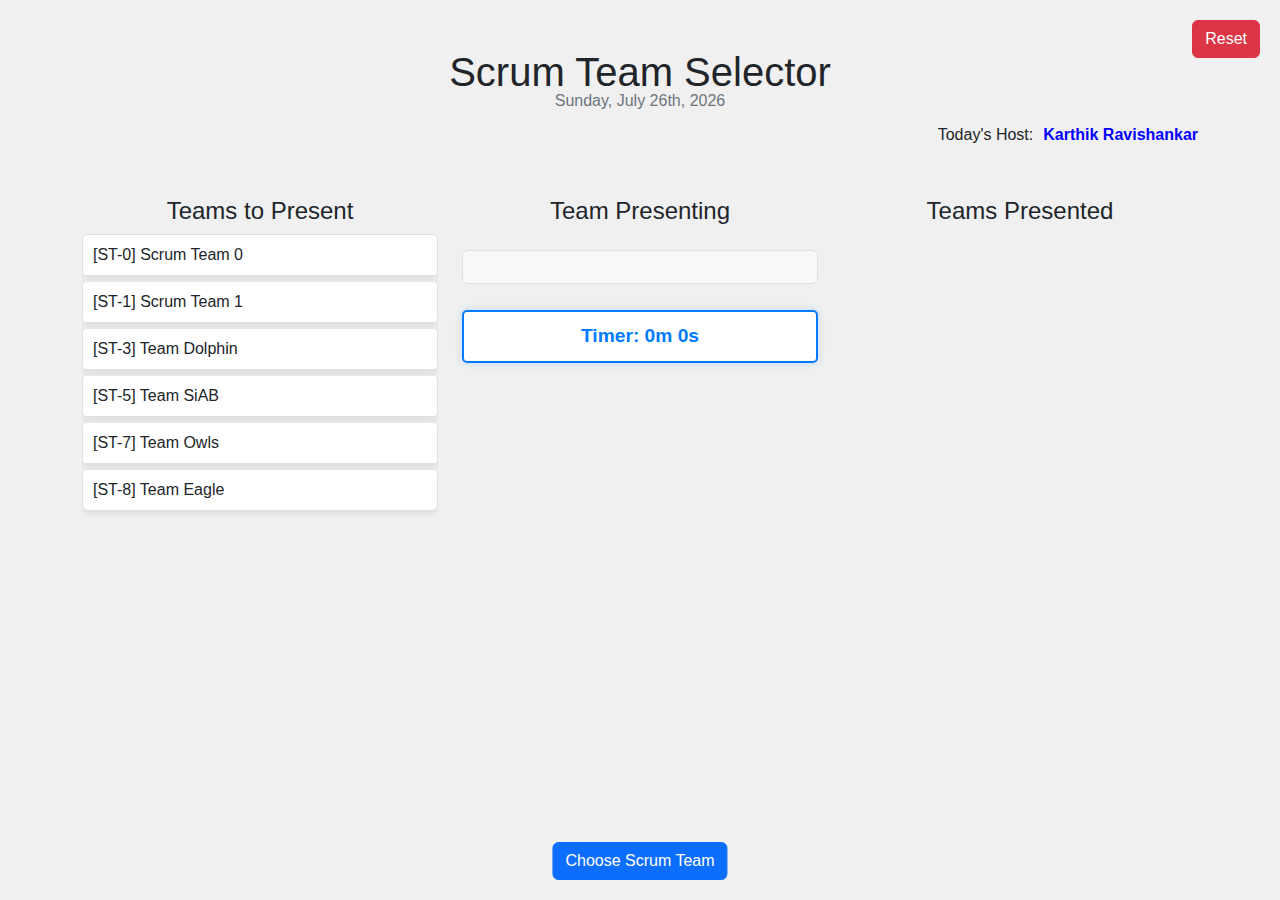
==== index.html @ 24b967f3 "Update index.html" ====
<!DOCTYPE html>
<html lang="en">
<head>
    <meta charset="UTF-8">
    <meta name="viewport" content="width=device-width, initial-scale=1.0">
    <title>Scrum Team Selector</title>
    <!-- Bootstrap CSS -->
    <link href="https://cdn.jsdelivr.net/npm/bootstrap@5.3.2/dist/css/bootstrap.min.css" rel="stylesheet">
    <style>
        html, body {
            height: 100%;
            overflow-y: scroll; 
        }

        body {
            margin: 0; 
        }

        .list-group {
            overflow-y: hidden; 
        }

        body {
            font-family: Arial, sans-serif;
            background-color: #f0f0f0;
            height: 100vh;
            display: flex;
            flex-direction: column;
        }

        .container {
            flex: 1;
            margin-bottom: 120px; 
        }

        #generateButton {
            position: fixed;
            bottom: 20px;
            left: 50%;
            transform: translateX(-50%);
            z-index: 1000;
        }

        #timer {
            font-size: 1.2rem;
            font-weight: bold;
            text-align: center;
            margin: 10px 0;
            background: #ffffff;
            padding: 10px;
            border-radius: 5px;
            border: 2px solid #007bff;
            color: #007bff;
            box-shadow: 0 0 10px rgba(0, 123, 255, 0.2);
        }

        #resetButton {
            position: absolute;
            top: 20px;
            right: 20px;
        }

        #currentTeam {
            animation: glow 2s infinite alternate;
        }

        .team-presenting {
            display: flex;
            flex-direction: column;
            height: 400px; 
            border-radius: 5px;
        }

        .slide-out {
            animation: slideOut 1s forwards;
        }

        .slide-in {
            animation: slideIn 1s forwards;
        }

        @keyframes slideOut {
            from {
                transform: translateX(0);
            }
            to {
                transform: translateX(-100%);
                opacity: 0;
            }
        }

        @keyframes slideIn {
            from {
                transform: translateX(100%);
                opacity: 0;
            }
            to {
                transform: translateX(0);
                opacity: 1;
            }
        }

        @keyframes glow {
            from {
                box-shadow: 0 0 5px rgba(0, 123, 255, 0.5);
            }
            to {
                box-shadow: 0 0 15px rgba(0, 123, 255, 1);
            }
        }

        .time {
            font-size: 0.9rem;
            font-weight: bold;
        }

        .date {
            font-size: 1rem;
            text-align: center;
            margin-top: -15px;
            margin-bottom: 10px;
            color: #6c757d;
        }

        .custom-padding {
            padding: 8px 10px; 
            margin-bottom: 6px;
            background-color: #ffffff; 
            border-radius: 4px; 
            box-shadow: 0 4px 10px rgba(0, 0, 0, 0.08); 
            font-size: 1rem;
            font-weight: 500;
        }

        .custom-padding:hover {
            box-shadow: 0 6px 15px rgba(0, 0, 0, 0.12); 
            transform: translateY(-6px);
        }

        .host-name {
            color: blue; 
            margin-left: 10px; 
        }

    </style>
</head>
<body>
    <!-- Reset Button -->
    <button id="resetButton" class="btn btn-danger" onclick="resetAll()">Reset</button>
    <!-- Today's Host -->
    


    <div class="container py-5">
        <h1 class="text-center mb-2">Scrum Team Selector</h1>
        <p class="date" id="currentDate"></p>
        <p id="todaysHost" class="d-flex justify-content-end"></p>
        <div class="row" style="margin-top: 50px;">
            <!-- First Column: All Teams -->
            <div class="col-12 col-md-4">
                <h4 class="text-center">Teams to Present</h4>
                <ul id="allTeams" class="list-group">
                    <li class="list-group-item custom-padding">[ST-0] Scrum Team 0</li>
                    <li class="list-group-item custom-padding">[ST-1] Scrum Team 1</li>
                    <li class="list-group-item custom-padding">[ST-3] Team Dolphin</li>
                    <li class="list-group-item custom-padding">[ST-5] Team SiAB</li>
                    <li class="list-group-item custom-padding">[ST-7] Team Owls</li>
                    <li class="list-group-item custom-padding">[ST-8] Team Eagle</li> 
                </ul>
            </div>
            <!-- Second Column: Team Presenting -->
            <div class="col-12 col-md-4">
                <h4 class="text-center">Team Presenting</h4>
                <div class="team-presenting">
                    <p id="currentTeam" class="text-center p-3 border rounded bg-light mt-3">
                        
                    </p>
                    <div id="timer">Timer: <span id="elapsedTime">0m 0s</span></div>
                </div>
            </div>
            <!-- Third Column: Teams Presented -->
            <div class="col-12 col-md-4">
                <h4 class="text-center">Teams Presented</h4>
                <ul id="chosenTeams" class="list-group">
                    <!-- Presented teams will be displayed here -->
                </ul>
            </div>
        </div>
    </div>
    <!-- Fixed Choose Button -->
    <button id="generateButton" class="btn btn-primary" onclick="generateRandomTeam()">Choose Scrum Team</button>

    <script>
        const teams = [
            { number: 0, name: '[ST-0] Scrum Team 0' },
            { number: 1, name: '[ST-1] Scrum Team 1' },
            { number: 9, name: '[ST-3] Team Dolphin' },
            { number: 5, name: '[ST-5] Team SiAB' },
            { number: 7, name: '[ST-7] Team Owls' },
            { number: 8, name: '[ST-8] Team Eagle' },
        ];
        const usedTeams = [];
        let currentTeam = null;
        let startTime = null;
        let timerInterval = null;

        function setDate() {
            const date = new Date();
            const options = {
                weekday: 'long', // This will include the full name of the day (e.g., "Sunday")
                year: 'numeric',
                month: 'long',
                day: 'numeric'
            };
            
            // Get the formatted date
            let formattedDate = date.toLocaleDateString('en-US', options);

            // Now let's format the day to include "st", "nd", "rd", or "th" based on the day of the month
            const day = date.getDate();
            const suffix = (day % 10 === 1 && day !== 11) ? 'st' :
                          (day % 10 === 2 && day !== 12) ? 'nd' :
                          (day % 10 === 3 && day !== 13) ? 'rd' : 'th';
            
            // Replace the day number with the day number and its suffix
            formattedDate = formattedDate.replace(day, `${day}${suffix}`);

            // Set the formatted date to the page
            document.getElementById('currentDate').innerText = formattedDate;
        }


        function startTimer() {
            clearInterval(timerInterval);
            startTime = new Date();

            timerInterval = setInterval(() => {
                const now = new Date();
                const elapsedSeconds = Math.floor((now - startTime) / 1000);
                const minutes = Math.floor(elapsedSeconds / 60);
                const seconds = elapsedSeconds % 60;
                document.getElementById('elapsedTime').innerText = `${minutes}m ${seconds}s`;
            }, 1000);
        }

        function stopTimer() {
            clearInterval(timerInterval);
        }


        let teamInfinityAdded = false; 

        function generateRandomTeam() {

            if (currentTeam) {
                const endTime = new Date();
                const duration = Math.floor((endTime - startTime) / 1000);
                const minutes = Math.floor(duration / 60);
                const seconds = duration % 60;

                const timeDisplay = `${minutes}m ${seconds}s`;
                const timeClass = duration < 180 ? 'text-success' : 'text-danger';

                const chosenTeamsList = document.getElementById('chosenTeams');
                const listItem = document.createElement('li');
                listItem.className = 'list-group-item slide-in custom-padding';
                listItem.innerHTML = `${currentTeam.name} <span class="time ${timeClass}">(${timeDisplay})</span>`;
                chosenTeamsList.appendChild(listItem);

            }

            if(teams.length === 0 && !teamInfinityAdded)
            {
                document.getElementById('generateButton').innerText = 'End';
            }

            if(teams.length === 0 && teamInfinityAdded)
            {
                document.getElementById('currentTeam').innerText = 'We are done with updates!';
                document.getElementById('generateButton').innerText = 'End';
                document.getElementById('generateButton').disabled = true;
                stopTimer()
                return;
            }

            // If there are no teams left, add Team 100 once
            if (teams.length === 0 && !teamInfinityAdded) {
                teams.push({ number: 30, name: '[ST-100] Team Infinity' });
                teamInfinityAdded = true; 
            }

            // Randomly pick a team from the list
            const randomIndex = Math.floor(Math.random() * teams.length);
            currentTeam = teams.splice(randomIndex, 1)[0];
            startTimer();

            // Display the current team and animate the display
            const currentTeamDisplay = document.getElementById('currentTeam');
            currentTeamDisplay.classList.remove('slide-in', 'slide-out');
            currentTeamDisplay.offsetWidth; // Trigger reflow for animation
            currentTeamDisplay.classList.add('slide-in');
            currentTeamDisplay.innerText = currentTeam.name;

            // Remove the selected team from the "All Teams" list
            const allTeamsList = document.getElementById('allTeams');
            const items = allTeamsList.getElementsByTagName('li');
            for (let i = 0; i < items.length; i++) {
                if (items[i].innerText === currentTeam.name) {
                    items[i].classList.add('slide-out');
                    setTimeout(() => items[i].remove(), 1000);
                    break;
                }
            }
        }


        function resetAll() {
            location.reload();
        }

        setDate();


        function getRandomItemForToday(list) {
            if (!Array.isArray(list) || list.length === 0) {
                throw new Error("The list must be a non-empty array.");
            }

            // Get the current date in YYYY-MM-DD format
            const today = new Date().toISOString().split('T')[0];

            // Use a hash function to convert the date string into a consistent "random" seed
            const seed = today.split('').reduce((acc, char) => acc + char.charCodeAt(0), 0);

            // Generate a pseudo-random index based on the seed and list length
            const index = Math.abs(Math.sin(seed) * list.length) % list.length;

            return list[Math.floor(index)];
        }

        const hosts = [
                        'Amit Pandey', 
                        'Anusha R P', 
                        'Arjun Ramendra', 
                        'Balaji Kapu', 
                        'Chethan M',
                        'Deekshith Medikurthi',
                        'Jaipal Salapu',
                        'Kanchan Bharti',
                        'Karanraj R J',
                        'Karthik Ravishankar',
                        'Kavya Bhat',
                        'Madan M R',
                        'Manish N',
                        'Manoj Rajput',
                        'Paras Kadam',
                        'Prakriti Shetty',
                        'Rajayogi JR',
                        'Rohan DV',
                        'Sneha Kumari',
                        'Sushmitha Sharma'
                    ];

        function setHost() {
            const selectedHost = getRandomItemForToday(hosts);

            document.getElementById('todaysHost').innerHTML = `Today's Host: <span class="host-name"><strong>${selectedHost}</strong></span>`;

        }

        setHost();

    </script>
    <!-- Bootstrap JS -->
    <script src="https://cdn.jsdelivr.net/npm/bootstrap@5.3.2/dist/js/bootstrap.bundle.min.js"></script>
</
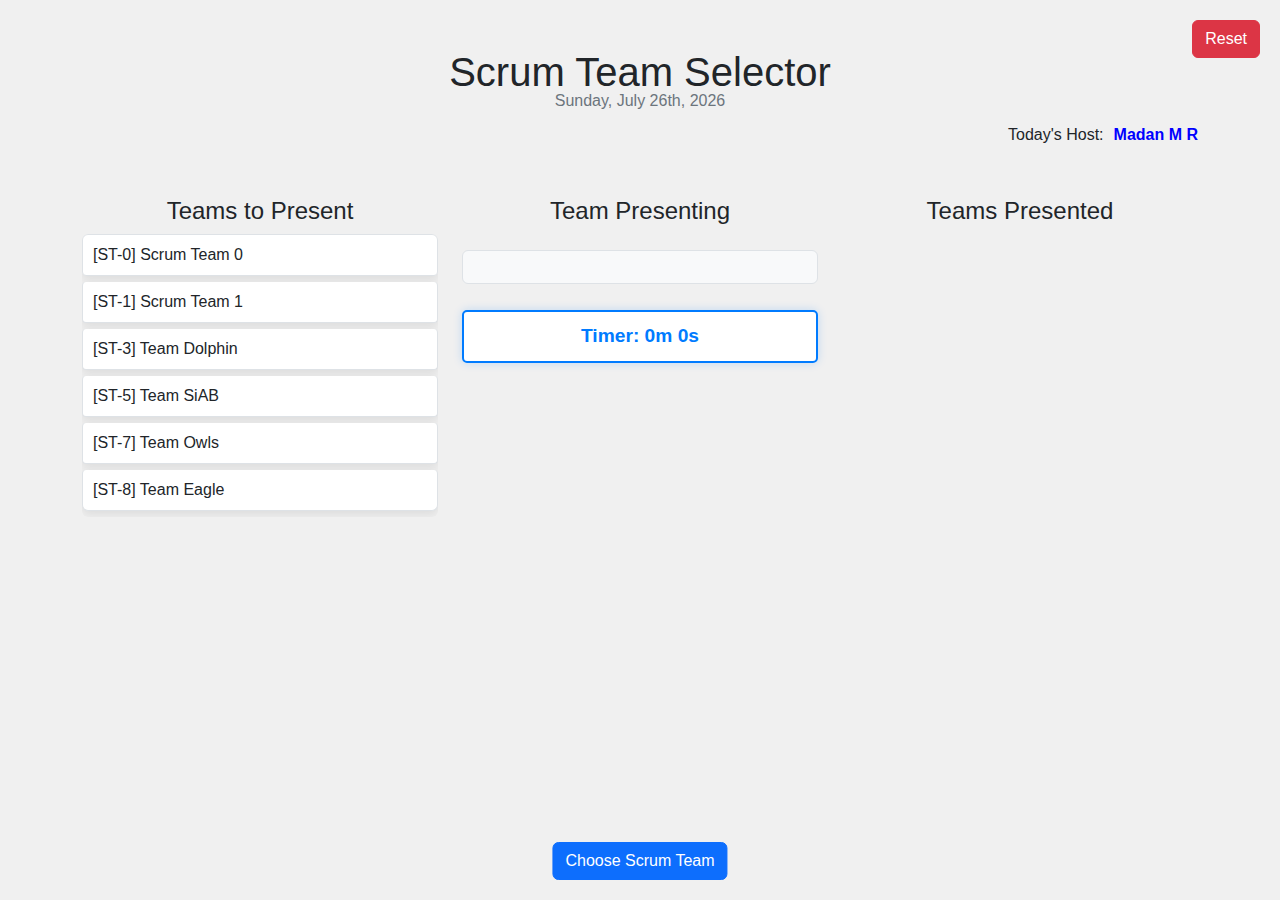
==== commit 6143f2a2: "Update index.html" ====
--- a/index.html
+++ b/index.html
@@ -340,25 +340,8 @@
 
         const hosts = [
                         'Amit Pandey', 
-                        'Anusha R P', 
-                        'Arjun Ramendra', 
-                        'Balaji Kapu', 
-                        'Chethan M',
-                        'Deekshith Medikurthi',
-                        'Jaipal Salapu',
-                        'Kanchan Bharti',
-                        'Karanraj R J',
-                        'Karthik Ravishankar',
-                        'Kavya Bhat',
                         'Madan M R',
-                        'Manish N',
-                        'Manoj Rajput',
-                        'Paras Kadam',
-                        'Prakriti Shetty',
-                        'Rajayogi JR',
-                        'Rohan DV',
-                        'Sneha Kumari',
-                        'Sushmitha Sharma'
+                        'Manish N'
                     ];
 
         function setHost() {
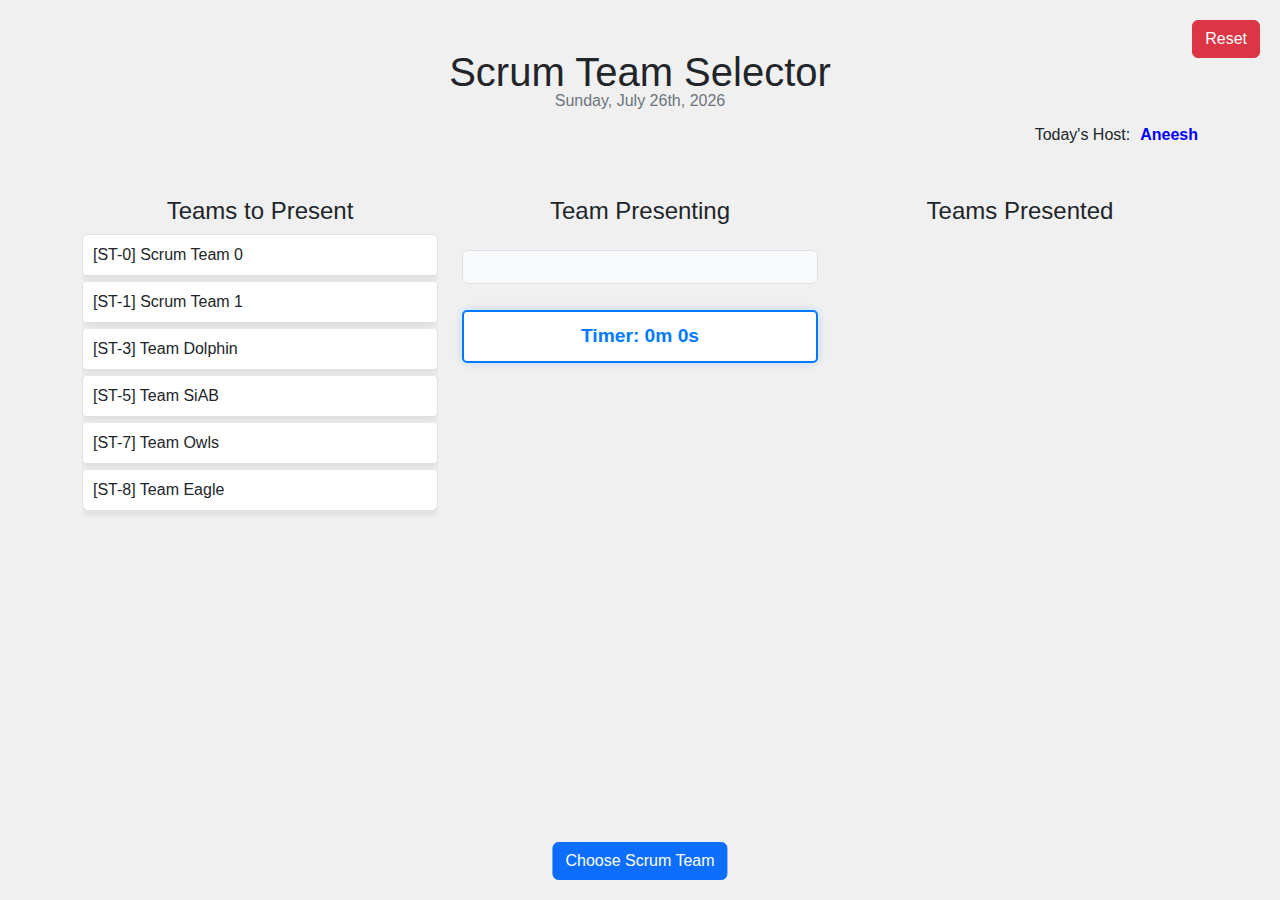
==== commit 6bb71ec6: "Update index.html" ====
--- a/index.html
+++ b/index.html
@@ -339,9 +339,7 @@
         }
 
         const hosts = [
-                        'Amit Pandey', 
-                        'Madan M R',
-                        'Manish N'
+                        'Aneesh'
                     ];
 
         function setHost() {
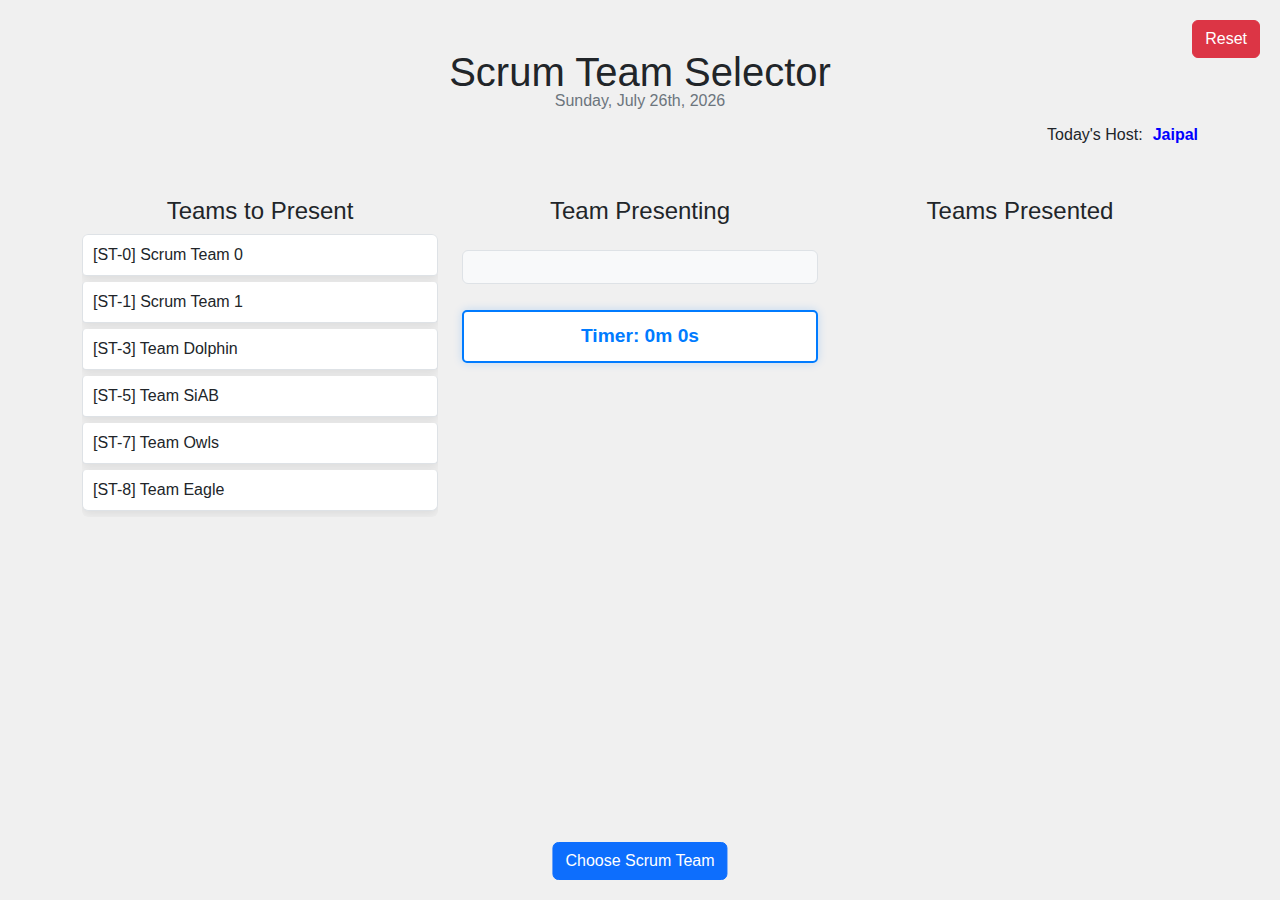
==== commit 6bb3de5d: "Update index.html" ====
--- a/index.html
+++ b/index.html
@@ -339,7 +339,7 @@
         }
 
         const hosts = [
-                        'Aneesh'
+                        'Jaipal'
                     ];
 
         function setHost() {
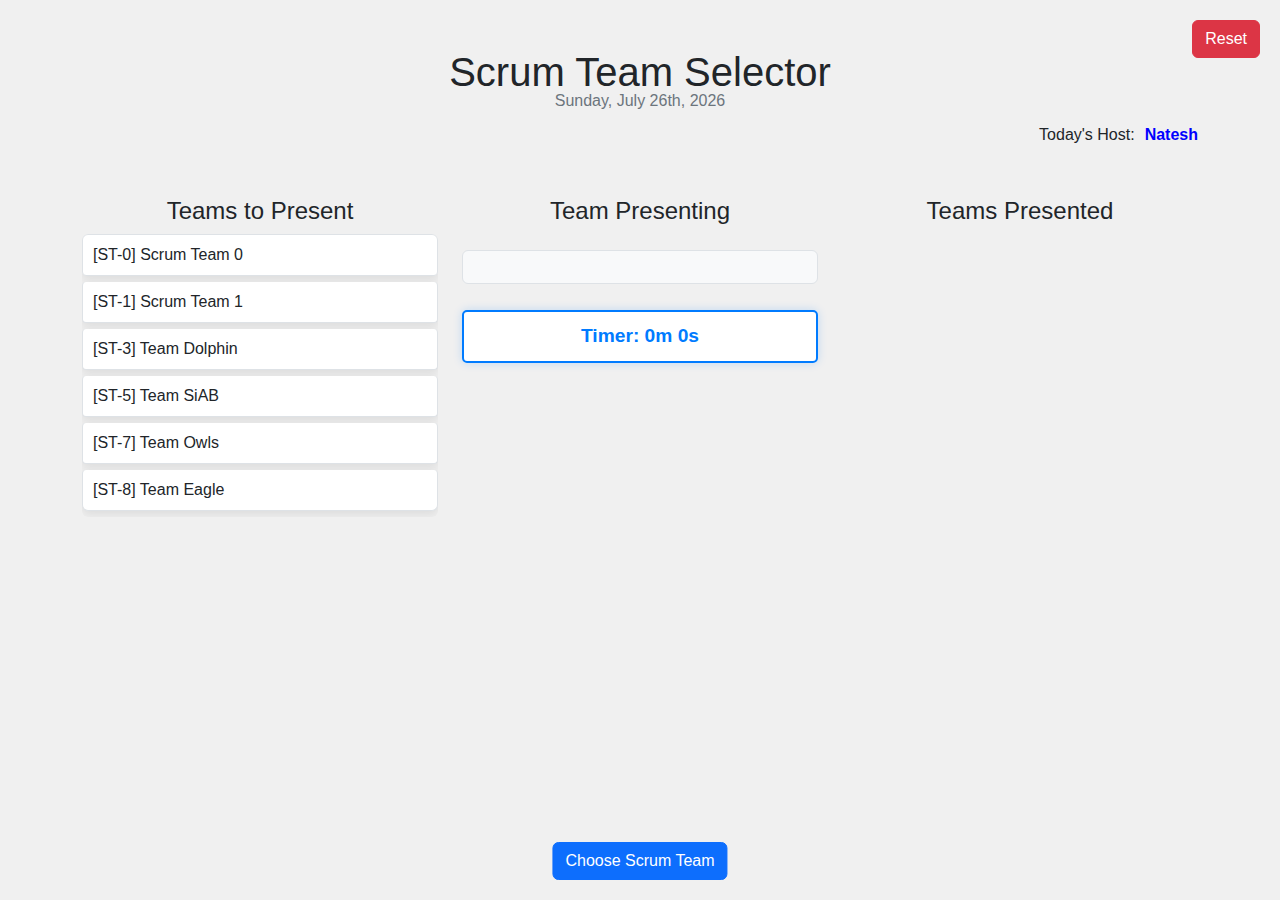
==== commit b3ecf44b: "Update index.html" ====
--- a/index.html
+++ b/index.html
@@ -339,7 +339,7 @@
         }
 
         const hosts = [
-                        'Jaipal'
+                        'Natesh'
                     ];
 
         function setHost() {
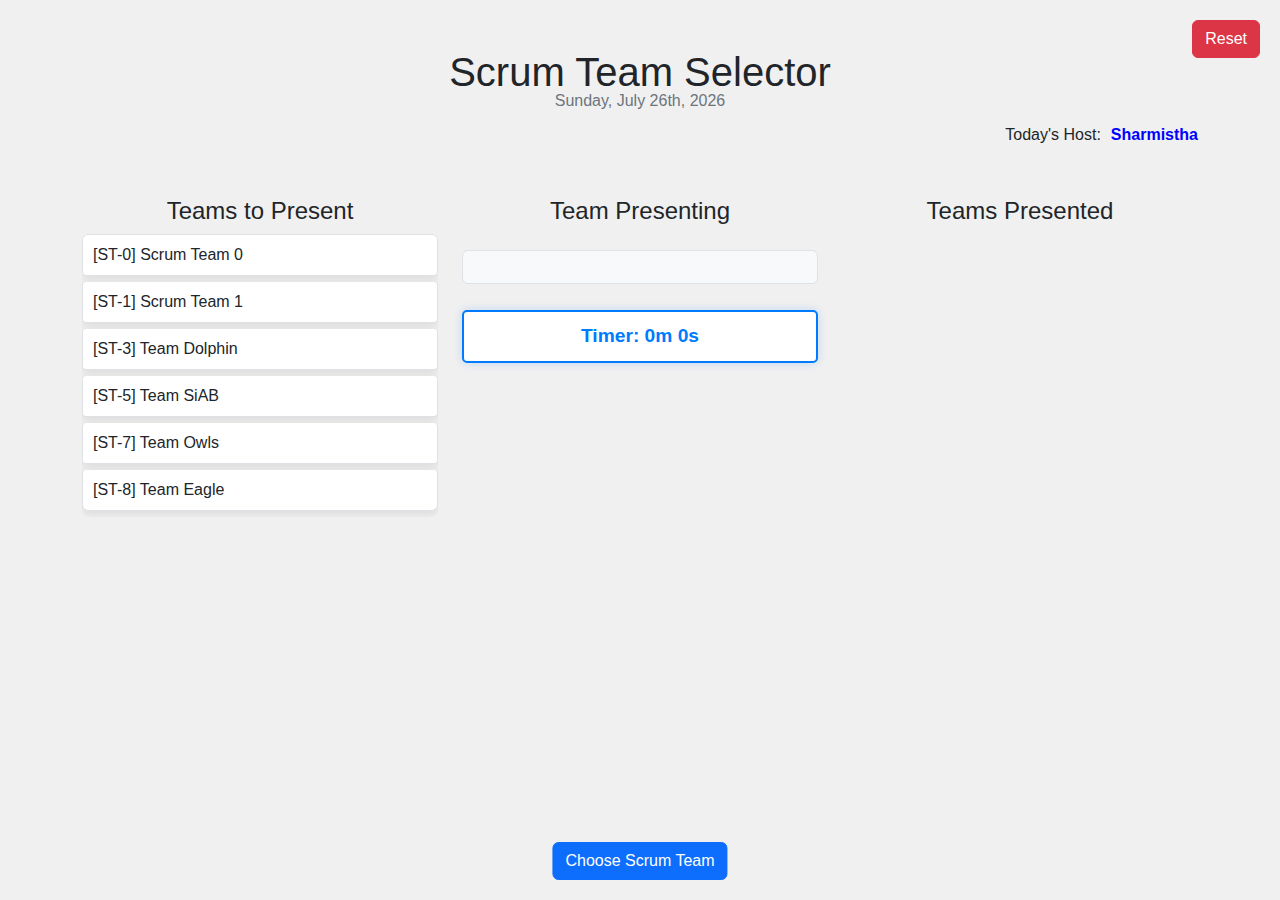
==== commit f4230ffb: "Update index.html" ====
--- a/index.html
+++ b/index.html
@@ -339,7 +339,7 @@
         }
 
         const hosts = [
-                        'Natesh'
+                        'Sharmistha'
                     ];
 
         function setHost() {
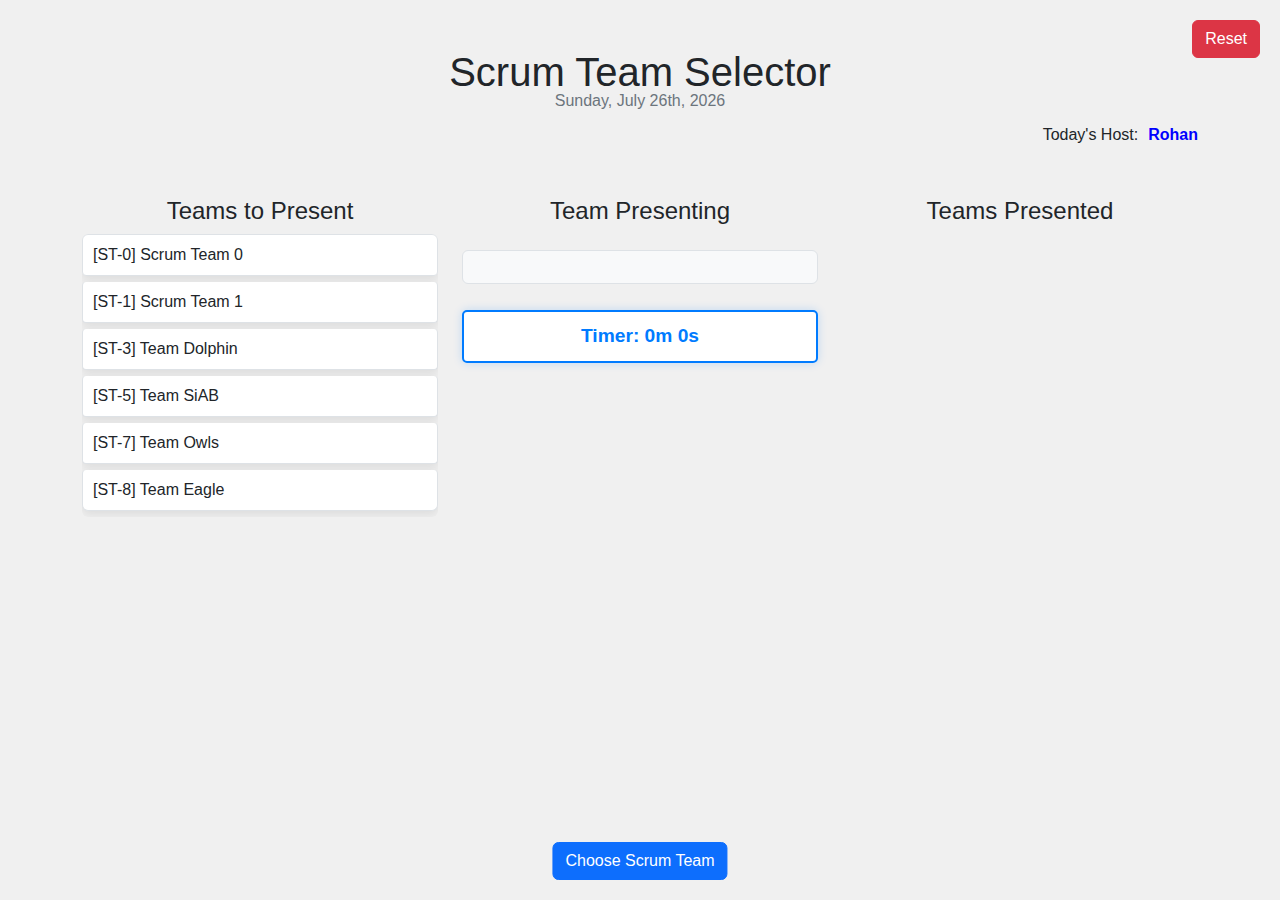
==== commit 8b1ad2d7: "Update index.html" ====
--- a/index.html
+++ b/index.html
@@ -339,7 +339,7 @@
         }
 
         const hosts = [
-                        'Sharmistha'
+                        'Rohan'
                     ];
 
         function setHost() {
